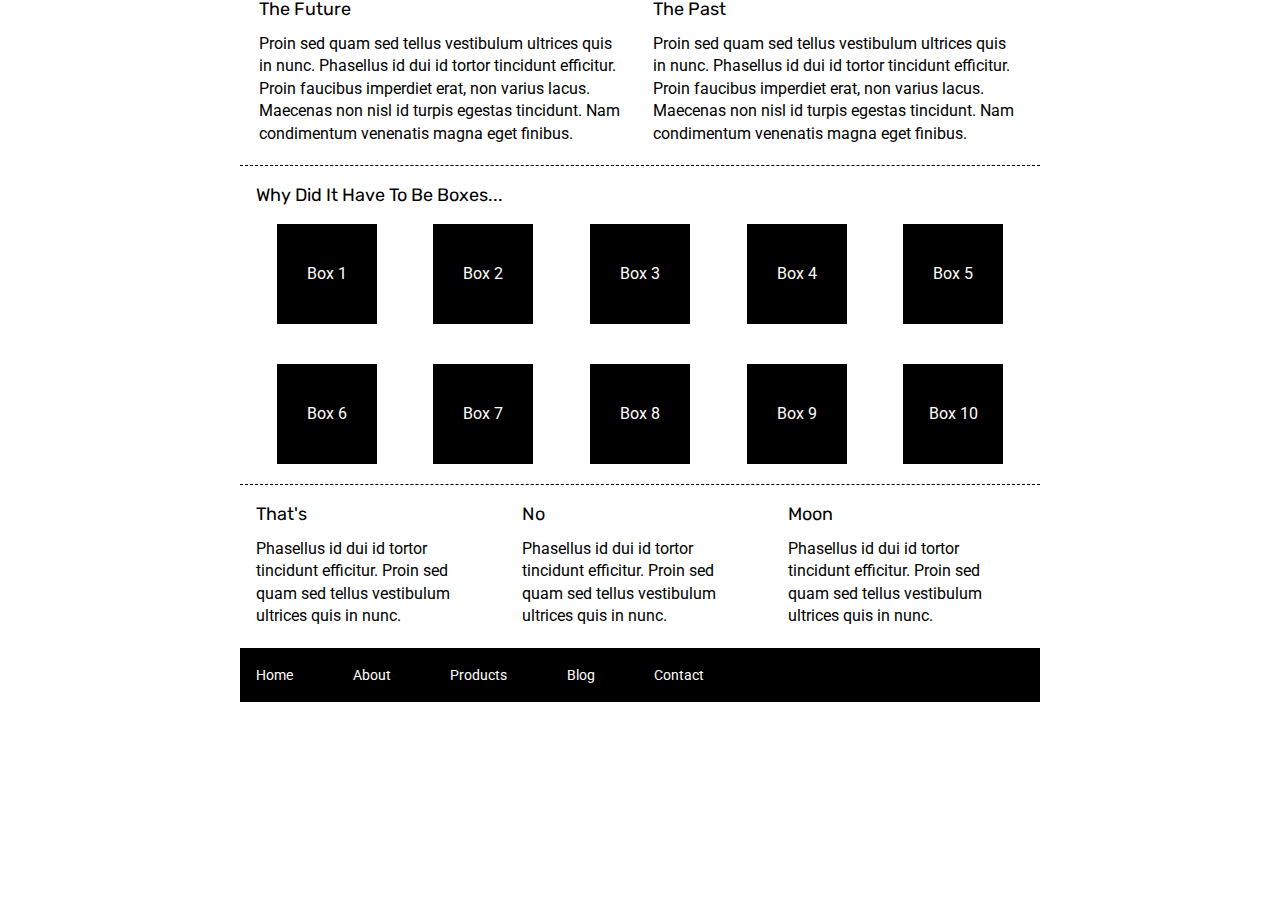
==== index.html @ 9b4c4af6 "Initial Setup" ====
<!doctype html>

<html lang="en">
<head>
  <meta charset="utf-8">

  <title>Sprint Challenge - Home</title>

  <link href="https://fonts.googleapis.com/css?family=Roboto|Rubik" rel="stylesheet">
  <link rel="stylesheet" href="css/index.css">

</head>

<body>
    <div class="container">
   
        <section class="top-content">
            <div class="text-container">
                <h2>The Future</h2>
                <p>Proin sed quam sed tellus vestibulum ultrices quis in nunc. Phasellus id dui id tortor tincidunt efficitur. Proin faucibus imperdiet erat, non varius lacus. Maecenas non nisl id turpis egestas tincidunt. Nam condimentum venenatis magna eget finibus.</p>
            </div>
            <div class="text-container">
                <h2>The Past</h2>
                <p>Proin sed quam sed tellus vestibulum ultrices quis in nunc. Phasellus id dui id tortor tincidunt efficitur. Proin faucibus imperdiet erat, non varius lacus. Maecenas non nisl id turpis egestas tincidunt. Nam condimentum venenatis magna eget finibus.</p>
            </div>
        </section>
        
        <section class="middle-content">
        
            <h2>Why Did It Have To Be Boxes...</h2>
            
            <div class="boxes">
                <div class="box">Box 1</div>
                <div class="box">Box 2</div>
                <div class="box">Box 3</div>
                <div class="box">Box 4</div>
                <div class="box">Box 5</div>
                <div class="box">Box 6</div>
                <div class="box">Box 7</div>
                <div class="box">Box 8</div>
                <div class="box">Box 9</div>
                <div class="box">Box 10</div>
            </div>
        
        </section>

        <section class="bottom-content">

            <div class="text-container">
                <h2>That's</h2>
                <p>Phasellus id dui id tortor tincidunt efficitur. Proin sed quam sed tellus vestibulum ultrices quis in nunc.</p>
            </div>
            <div class="text-container">
                <h2>No</h2>
                <p>Phasellus id dui id tortor tincidunt efficitur. Proin sed quam sed tellus vestibulum ultrices quis in nunc.</p>
            </div>
            <div class="text-container">
                <h2>Moon</h2>
                <p>Phasellus id dui id tortor tincidunt efficitur. Proin sed quam sed tellus vestibulum ultrices quis in nunc.</p>
            </div>

        </section>
        
        <footer>
            <nav>
                <a href="#">Home</a>
                <a href="#">About</a>
                <a href="#">Products</a>
                <a href="#">Blog</a>
                <a href="#">Contact</a>
            </nav>
        </footer>
    </div><!-- container -->        
</body>
</html>
---- css/index.css ----
/* http://meyerweb.com/eric/tools/css/reset/ 
   v2.0 | 20110126
   License: none (public domain)
*/

html, body, div, span, applet, object, iframe,
h1, h2, h3, h4, h5, h6, p, blockquote, pre,
a, abbr, acronym, address, big, cite, code,
del, dfn, em, img, ins, kbd, q, s, samp,
small, strike, strong, sub, sup, tt, var,
b, u, i, center,
dl, dt, dd, ol, ul, li,
fieldset, form, label, legend,
table, caption, tbody, tfoot, thead, tr, th, td,
article, aside, canvas, details, embed, 
figure, figcaption, footer, header, hgroup, 
menu, nav, output, ruby, section, summary,
time, mark, audio, video {
	margin: 0;
	padding: 0;
	border: 0;
	font-size: 100%;
	font: inherit;
	vertical-align: baseline;
}
/* HTML5 display-role reset for older browsers */
article, aside, details, figcaption, figure, 
footer, header, hgroup, menu, nav, section {
	display: block;
}
body {
	line-height: 1;
}
ol, ul {
	list-style: none;
}
blockquote, q {
	quotes: none;
}
blockquote:before, blockquote:after,
q:before, q:after {
	content: '';
	content: none;
}
table {
	border-collapse: collapse;
	border-spacing: 0;
}

* {
    box-sizing: border-box;
}

html, body {
    height: 100%;
    font-family: 'Roboto', sans-serif;
}

h1, h2, h3, h4, h5 {
    font-size: 18px;
    margin-bottom: 15px;
    font-family: 'Rubik', sans-serif;
}

p {
    line-height: 1.4;
}

.container {
    width: 800px;
    margin: 0 auto;
}

.top-content {
    display: flex;
    flex-wrap: wrap;
    justify-content: space-evenly;
    margin-bottom: 20px;
    border-bottom: 1px dashed black;
}

.top-content .text-container {
    width: 48%;
    padding: 0 1%;
    padding-bottom: 20px;  
}

.middle-content {
    margin-bottom: 20px;
    border-bottom: 1px dashed black;
}

.middle-content h2 {
    padding: 0 2%;
    margin-bottom: 0;
}

.middle-content .boxes {
    display: flex;
    flex-wrap: wrap;
    justify-content: space-evenly;
}

.middle-content .boxes .box {
    width: 12.5%;
    height: 100px;
    background: black;
    margin: 20px 2.5%;
    color: white;
    display: flex;
    align-items: center;
    justify-content: center;
}

.bottom-content {
    display: flex;
    margin: 0 2% 20px;
    justify-content: space-around;
}

.bottom-content .text-container {
    padding-right: 4%;
}

.bottom-content .text-container:last-child {
    padding-right: 0;
}

footer {
    width: 100%;
    background: black;
}

footer nav {
    width: 60%;
    display: flex;
    justify-content: space-between;
    align-items: center;
    padding: 20px 2%;
    font-size: 14px;
}

footer nav a {
    color: white;
    text-decoration: none;
}
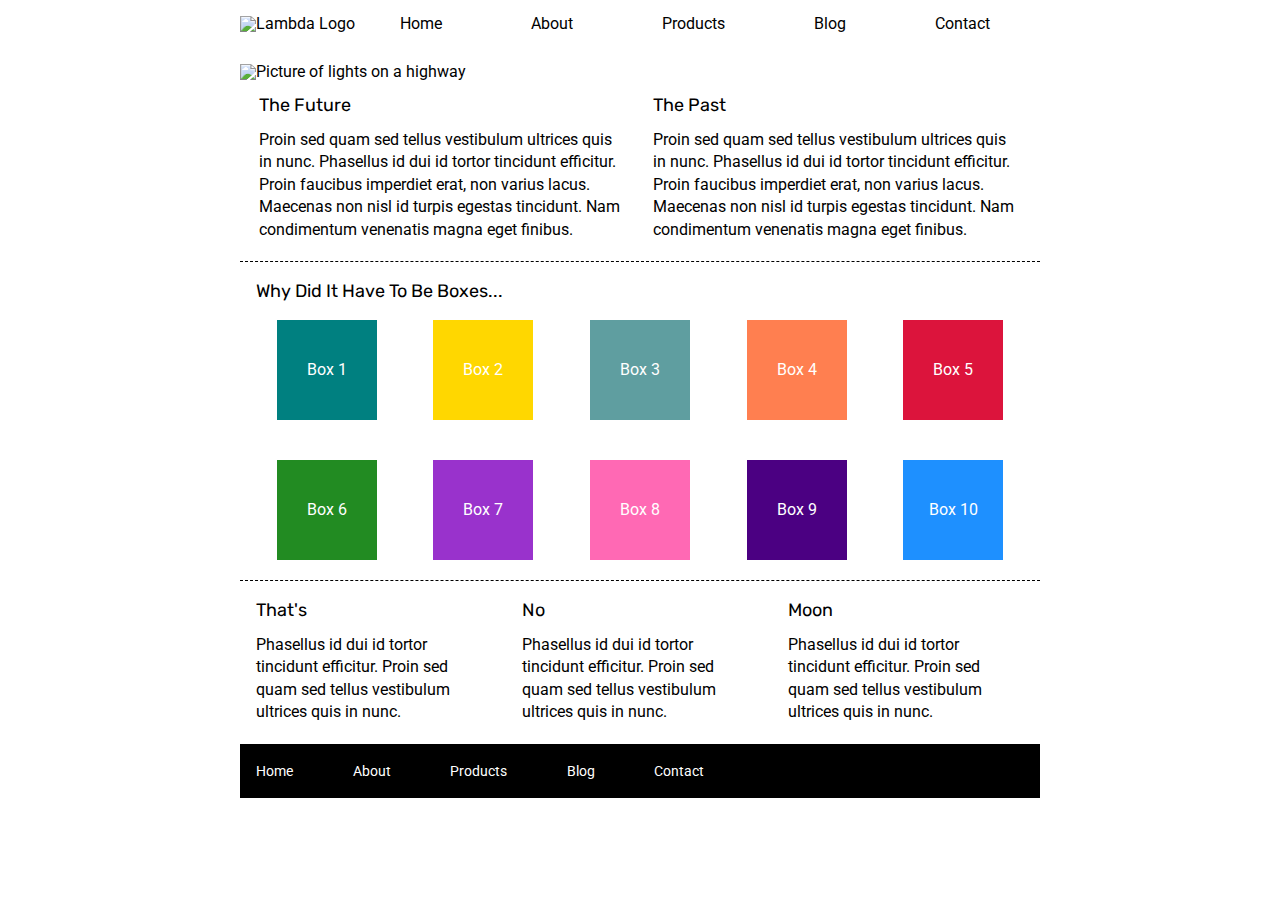
==== commit 5bd07ae0: "Updates to index.html and about.html" ====
--- a/index.html
+++ b/index.html
@@ -13,7 +13,20 @@
 
 <body>
     <div class="container">
-   
+        <header>
+            <img class="logo" src="img/lambda-black.png" alt="Lambda Logo">
+            <nav>
+                <a href="#">Home</a>
+                <a href="about.html">About</a>
+                <a href="#">Products</a>
+                <a href="#">Blog</a>
+                <a href="">Contact</a>
+            </nav>
+
+        </header>
+
+        <img class="top-img" src="img/jumbo.jpg" alt="Picture of lights on a highway">
+
         <section class="top-content">
             <div class="text-container">
                 <h2>The Future</h2>
@@ -30,16 +43,16 @@
             <h2>Why Did It Have To Be Boxes...</h2>
             
             <div class="boxes">
-                <div class="box">Box 1</div>
-                <div class="box">Box 2</div>
-                <div class="box">Box 3</div>
-                <div class="box">Box 4</div>
-                <div class="box">Box 5</div>
-                <div class="box">Box 6</div>
-                <div class="box">Box 7</div>
-                <div class="box">Box 8</div>
-                <div class="box">Box 9</div>
-                <div class="box">Box 10</div>
+                <div class="box1">Box 1</div>
+                <div class="box2">Box 2</div>
+                <div class="box3">Box 3</div>
+                <div class="box4">Box 4</div>
+                <div class="box5">Box 5</div>
+                <div class="box6">Box 6</div>
+                <div class="box7">Box 7</div>
+                <div class="box8">Box 8</div>
+                <div class="box9">Box 9</div>
+                <div class="box10">Box 10</div>
             </div>
         
         </section>
@@ -64,7 +77,7 @@
         <footer>
             <nav>
                 <a href="#">Home</a>
-                <a href="#">About</a>
+                <a href="about.html">About</a>
                 <a href="#">Products</a>
                 <a href="#">Blog</a>
                 <a href="#">Contact</a>
--- a/css/index.css
+++ b/css/index.css
@@ -71,12 +71,30 @@
     margin: 0 auto;
 }
 
+header {
+    display: flex;
+    margin: 2% 0 4% 0;
+}
+
+header nav {
+    display: flex;
+    justify-content: space-around;
+    align-items: flex-end;
+    width: 85%;
+}
+
+header nav a {
+    text-decoration: none;
+    color: black;
+}
+
 .top-content {
     display: flex;
     flex-wrap: wrap;
     justify-content: space-evenly;
     margin-bottom: 20px;
     border-bottom: 1px dashed black;
+    margin-top: 2%;
 }
 
 .top-content .text-container {
@@ -101,10 +119,109 @@
     justify-content: space-evenly;
 }
 
-.middle-content .boxes .box {
-    width: 12.5%;
-    height: 100px;
-    background: black;
+.middle-content .boxes .box1 {
+    width: 12.5%;
+    height: 100px;
+    background: teal;
+    margin: 20px 2.5%;
+    color: white;
+    display: flex;
+    align-items: center;
+    justify-content: center;
+}
+
+.middle-content .boxes .box2 {
+    width: 12.5%;
+    height: 100px;
+    background: gold;
+    margin: 20px 2.5%;
+    color: white;
+    display: flex;
+    align-items: center;
+    justify-content: center;
+}
+
+.middle-content .boxes .box3 {
+    width: 12.5%;
+    height: 100px;
+    background: cadetblue;
+    margin: 20px 2.5%;
+    color: white;
+    display: flex;
+    align-items: center;
+    justify-content: center;
+}
+
+.middle-content .boxes .box4 {
+    width: 12.5%;
+    height: 100px;
+    background: coral;
+    margin: 20px 2.5%;
+    color: white;
+    display: flex;
+    align-items: center;
+    justify-content: center;
+}
+
+.middle-content .boxes .box5 {
+    width: 12.5%;
+    height: 100px;
+    background: crimson;
+    margin: 20px 2.5%;
+    color: white;
+    display: flex;
+    align-items: center;
+    justify-content: center;
+}
+
+.middle-content .boxes .box6 {
+    width: 12.5%;
+    height: 100px;
+    background: forestgreen;
+    margin: 20px 2.5%;
+    color: white;
+    display: flex;
+    align-items: center;
+    justify-content: center;
+}
+
+.middle-content .boxes .box7 {
+    width: 12.5%;
+    height: 100px;
+    background: darkorchid;
+    margin: 20px 2.5%;
+    color: white;
+    display: flex;
+    align-items: center;
+    justify-content: center;
+}
+
+.middle-content .boxes .box8 {
+    width: 12.5%;
+    height: 100px;
+    background: hotpink;
+    margin: 20px 2.5%;
+    color: white;
+    display: flex;
+    align-items: center;
+    justify-content: center;
+}
+
+.middle-content .boxes .box9 {
+    width: 12.5%;
+    height: 100px;
+    background: indigo;
+    margin: 20px 2.5%;
+    color: white;
+    display: flex;
+    align-items: center;
+    justify-content: center;
+}
+
+.middle-content .boxes .box10 {
+    width: 12.5%;
+    height: 100px;
+    background: dodgerblue;
     margin: 20px 2.5%;
     color: white;
     display: flex;
@@ -143,4 +260,11 @@
 footer nav a {
     color: white;
     text-decoration: none;
+}
+
+
+/*About.html Page*/
+
+.about-content {
+    margin: 2%;
 }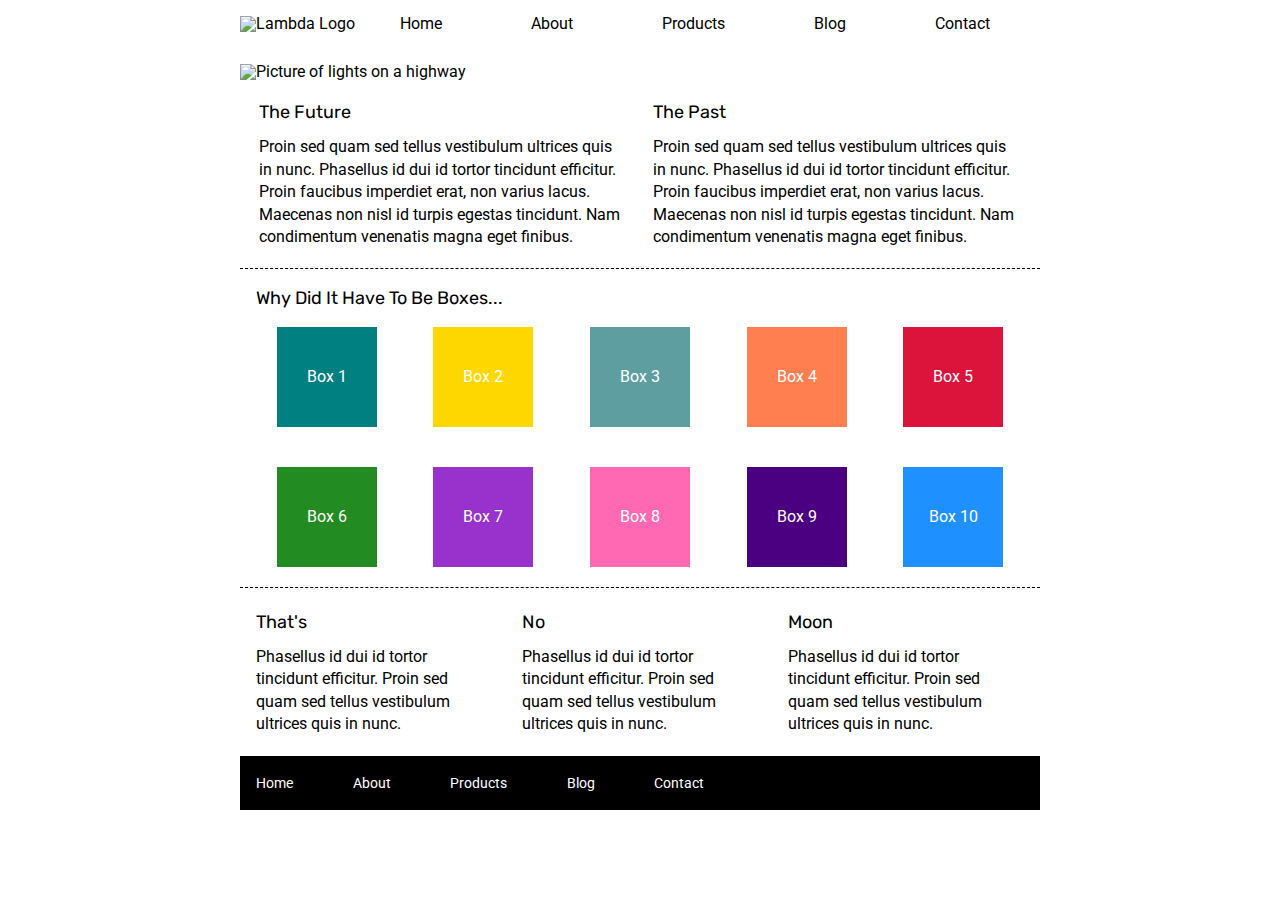
==== commit 5aae895c: "Final Push; Created Products Webpage" ====
--- a/index.html
+++ b/index.html
@@ -18,7 +18,7 @@
             <nav>
                 <a href="#">Home</a>
                 <a href="about.html">About</a>
-                <a href="#">Products</a>
+                <a href="products.html">Products</a>
                 <a href="#">Blog</a>
                 <a href="">Contact</a>
             </nav>
@@ -78,7 +78,7 @@
             <nav>
                 <a href="#">Home</a>
                 <a href="about.html">About</a>
-                <a href="#">Products</a>
+                <a href="products.html">Products</a>
                 <a href="#">Blog</a>
                 <a href="#">Contact</a>
             </nav>
--- a/css/index.css
+++ b/css/index.css
@@ -267,4 +267,117 @@
 
 .about-content {
     margin: 2%;
+}
+
+hr {
+    border-style: dashed;
+}
+
+.top-content-about {
+    display: flex;
+    margin: 3% 2% 2% 2%;
+    justify-content: space-between;
+}
+
+.top-content-about .text-container {
+    width: 48%;
+    border-bottom: 1px dashed black; 
+}
+
+.middle-content-about {
+    display: flex;
+    margin: 7% 2% 2% 2%;
+    justify-content: space-between;
+}
+
+.middle-content-about .text-container {
+    width: 48%; 
+    border-bottom: 1px dashed black; 
+}
+
+
+.text-container h2 {
+    margin-top: 2%;
+}
+
+.text-container button {
+    margin: 4% 0 1% 0;
+    border: 2px solid black;
+    border-radius: 7px;
+    width: 28%;
+    height: 32px;
+    font-size: 14px;
+    font-weight: bold;
+}
+
+.bottom-content-about {
+    margin: 6% 1% 4% 1%;
+}
+
+
+
+
+/*Products Page*/
+
+.top-img-products {
+    max-width: 100%;
+    height: auto;
+}
+
+.products-content {
+    border-bottom: 1px dashed black;
+}
+.products-content h1 {
+    font-size: 50px;
+    text-align: center;
+    margin-top: 2%;
+}
+
+.top-content-products {
+    display: flex;
+    margin: 3% 2% 2% 2%;
+    justify-content: space-between;
+}
+
+.top-content-products .text-container {
+    width: 48%;
+}
+
+.middle-content-products {
+    display: flex;
+    margin: 7% 2% 2% 2%;
+    justify-content: space-between;
+}
+
+.middle-content-products .text-container {
+    width: 48%; 
+    
+}
+
+.text-container .product-img {
+    width: 350px;
+    height: 350px;
+}
+.text-container h2 {
+    margin-top: 2%;
+}
+
+.text-container button {
+    margin: 4% 0 1% 0;
+    border: 2px solid black;
+    border-radius: 7px;
+    width: 28%;
+    height: 32px;
+    font-size: 14px;
+    font-weight: bold;
+}
+
+.bottom-content-products {
+    margin: 6% 1% 4% 1%;
+    border-top: 1px dashed black; 
+}
+
+.bottom-content-products h2 {
+    text-align: center;
+    margin-top: 4%;
 }